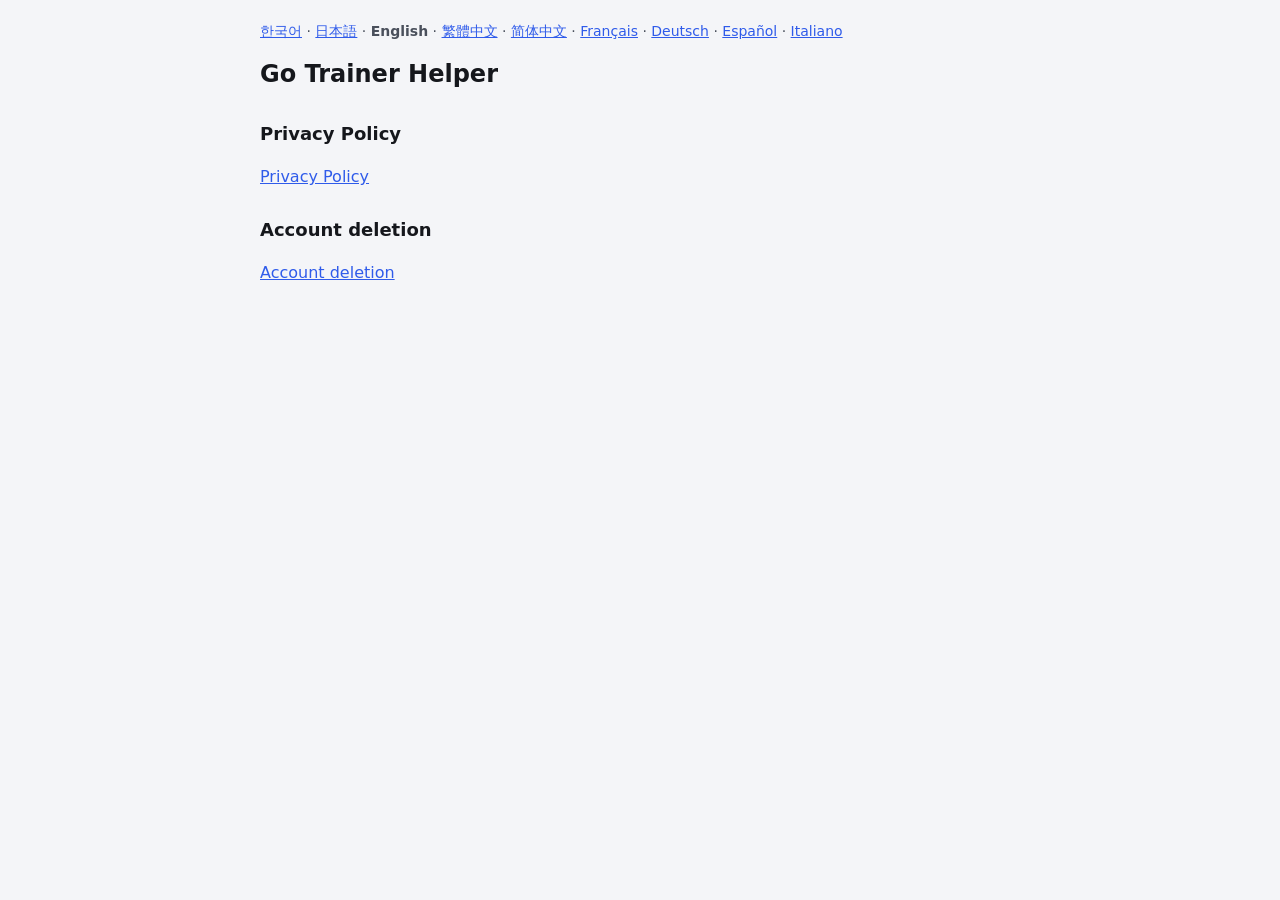
==== docs/index.html @ aec9a299 "개인정보처리방침·계정 삭제 안내 페이지 (9개 언어, GitHub Pages /docs) Co-Authored-By: Claude Opus 5.5 <noreply@anthropic" ====
<!doctype html><html><head><meta charset="utf-8"><meta name="viewport" content="width=device-width,initial-scale=1"><title>Go Trainer Helper</title><link rel="stylesheet" href="style.css"></head><body><div id="app"></div><script src="site.js"></script><script>render({"ko": {"title": "Go Trainer Helper", "updated": "", "sections": [["개인정보처리방침", "<a href=\"privacy.html?lang=ko\">개인정보처리방침</a>"], ["계정 삭제 안내", "<a href=\"delete-account.html?lang=ko\">계정 삭제 안내</a>"]]}, "en": {"title": "Go Trainer Helper", "updated": "", "sections": [["Privacy Policy", "<a href=\"privacy.html?lang=en\">Privacy Policy</a>"], ["Account deletion", "<a href=\"delete-account.html?lang=en\">Account deletion</a>"]]}, "ja": {"title": "Go Trainer Helper", "updated": "", "sections": [["プライバシーポリシー", "<a href=\"privacy.html?lang=ja\">プライバシーポリシー</a>"], ["アカウント削除のご案内", "<a href=\"delete-account.html?lang=ja\">アカウント削除のご案内</a>"]]}, "zh-Hant": {"title": "Go Trainer Helper", "updated": "", "sections": [["隱私權政策", "<a href=\"privacy.html?lang=zh-Hant\">隱私權政策</a>"], ["帳號刪除說明", "<a href=\"delete-account.html?lang=zh-Hant\">帳號刪除說明</a>"]]}, "zh-Hans": {"title": "Go Trainer Helper", "updated": "", "sections": [["隐私政策", "<a href=\"privacy.html?lang=zh-Hans\">隐私政策</a>"], ["账号删除说明", "<a href=\"delete-account.html?lang=zh-Hans\">账号删除说明</a>"]]}, "fr": {"title": "Go Trainer Helper", "updated": "", "sections": [["Politique de confidentialité", "<a href=\"privacy.html?lang=fr\">Politique de confidentialité</a>"], ["Suppression du compte", "<a href=\"delete-account.html?lang=fr\">Suppression du compte</a>"]]}, "de": {"title": "Go Trainer Helper", "updated": "", "sections": [["Datenschutzerklärung", "<a href=\"privacy.html?lang=de\">Datenschutzerklärung</a>"], ["Kontolöschung", "<a href=\"delete-account.html?lang=de\">Kontolöschung</a>"]]}, "es": {"title": "Go Trainer Helper", "updated": "", "sections": [["Política de privacidad", "<a href=\"privacy.html?lang=es\">Política de privacidad</a>"], ["Eliminación de cuenta", "<a href=\"delete-account.html?lang=es\">Eliminación de cuenta</a>"]]}, "it": {"title": "Go Trainer Helper", "updated": "", "sections": [["Informativa sulla privacy", "<a href=\"privacy.html?lang=it\">Informativa sulla privacy</a>"], ["Eliminazione dell'account", "<a href=\"delete-account.html?lang=it\">Eliminazione dell'account</a>"]]}});</script></body></html>
---- docs/style.css ----
:root{--bg:#f4f5f8;--card:#fff;--text:#15171c;--sub:#4a505c;--accent:#2f5bea;--line:#e4e6eb}
@media (prefers-color-scheme:dark){:root{--bg:#0f1424;--card:#18213a;--text:#f3f6ff;--sub:#b8c3e3;--accent:#52e5ff;--line:#33426a}}
body{margin:0;background:var(--bg);color:var(--text);font:16px/1.65 system-ui,-apple-system,"Noto Sans KR",sans-serif}
#app{max-width:760px;margin:0 auto;padding:20px 16px 48px}
.langs{font-size:14px;color:var(--sub);margin-bottom:12px}
a{color:var(--accent)}h1{font-size:24px;margin:8px 0 4px}h2{font-size:18px;margin:24px 0 6px}
.upd{color:var(--sub);font-size:13px;margin:0 0 12px}ul{padding-left:20px}li{margin:4px 0}
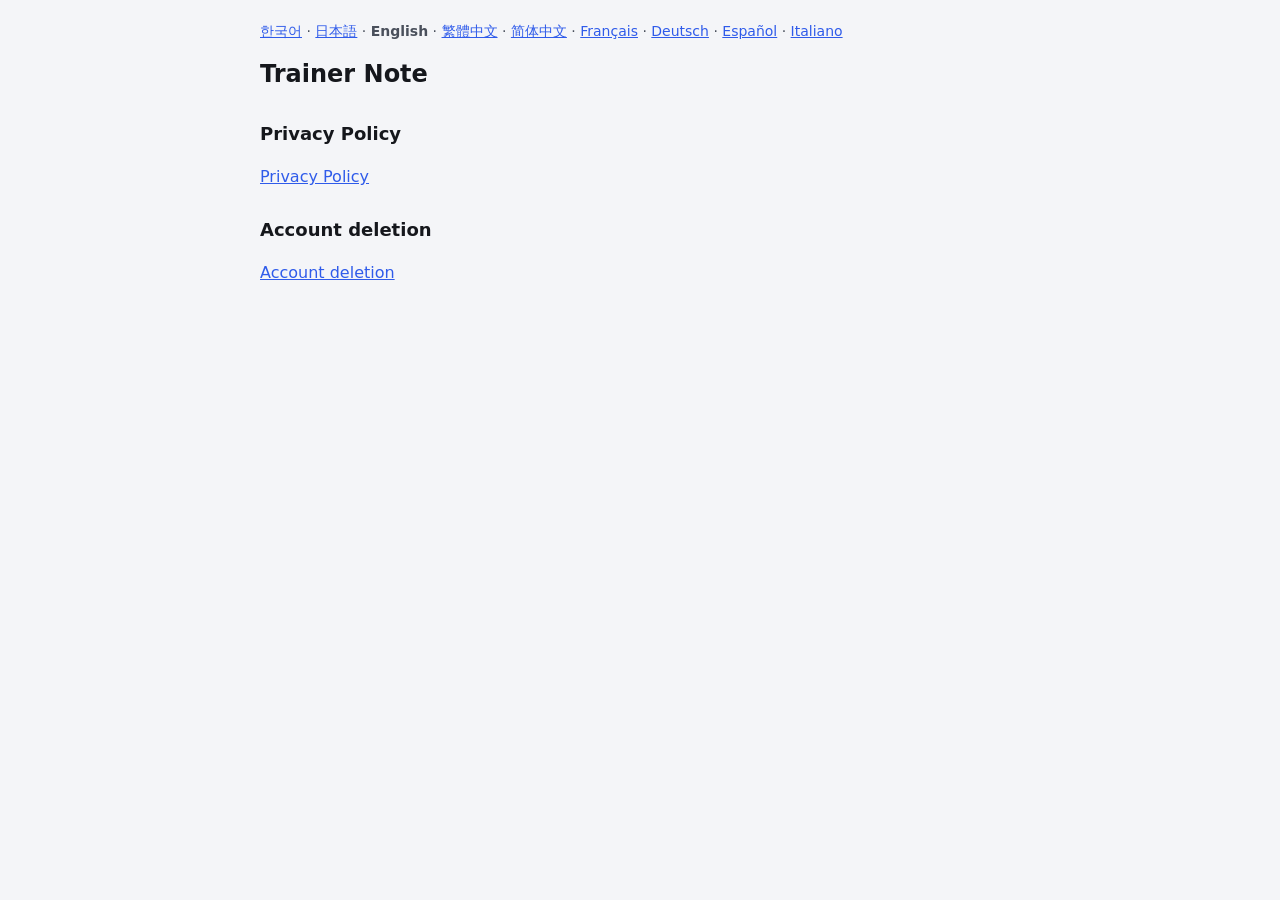
==== commit 4f9f8361: "원격 데이터 갱신 2026-11-23T06:03:02Z" ====
--- a/docs/index.html
+++ b/docs/index.html
@@ -1 +1 @@
-<!doctype html><html><head><meta charset="utf-8"><meta name="viewport" content="width=device-width,initial-scale=1"><title>Go Trainer Helper</title><link rel="stylesheet" href="style.css"></head><body><div id="app"></div><script src="site.js"></script><script>render({"ko": {"title": "Go Trainer Helper", "updated": "", "sections": [["개인정보처리방침", "<a href=\"privacy.html?lang=ko\">개인정보처리방침</a>"], ["계정 삭제 안내", "<a href=\"delete-account.html?lang=ko\">계정 삭제 안내</a>"]]}, "en": {"title": "Go Trainer Helper", "updated": "", "sections": [["Privacy Policy", "<a href=\"privacy.html?lang=en\">Privacy Policy</a>"], ["Account deletion", "<a href=\"delete-account.html?lang=en\">Account deletion</a>"]]}, "ja": {"title": "Go Trainer Helper", "updated": "", "sections": [["プライバシーポリシー", "<a href=\"privacy.html?lang=ja\">プライバシーポリシー</a>"], ["アカウント削除のご案内", "<a href=\"delete-account.html?lang=ja\">アカウント削除のご案内</a>"]]}, "zh-Hant": {"title": "Go Trainer Helper", "updated": "", "sections": [["隱私權政策", "<a href=\"privacy.html?lang=zh-Hant\">隱私權政策</a>"], ["帳號刪除說明", "<a href=\"delete-account.html?lang=zh-Hant\">帳號刪除說明</a>"]]}, "zh-Hans": {"title": "Go Trainer Helper", "updated": "", "sections": [["隐私政策", "<a href=\"privacy.html?lang=zh-Hans\">隐私政策</a>"], ["账号删除说明", "<a href=\"delete-account.html?lang=zh-Hans\">账号删除说明</a>"]]}, "fr": {"title": "Go Trainer Helper", "updated": "", "sections": [["Politique de confidentialité", "<a href=\"privacy.html?lang=fr\">Politique de confidentialité</a>"], ["Suppression du compte", "<a href=\"delete-account.html?lang=fr\">Suppression du compte</a>"]]}, "de": {"title": "Go Trainer Helper", "updated": "", "sections": [["Datenschutzerklärung", "<a href=\"privacy.html?lang=de\">Datenschutzerklärung</a>"], ["Kontolöschung", "<a href=\"delete-account.html?lang=de\">Kontolöschung</a>"]]}, "es": {"title": "Go Trainer Helper", "updated": "", "sections": [["Política de privacidad", "<a href=\"privacy.html?lang=es\">Política de privacidad</a>"], ["Eliminación de cuenta", "<a href=\"delete-account.html?lang=es\">Eliminación de cuenta</a>"]]}, "it": {"title": "Go Trainer Helper", "updated": "", "sections": [["Informativa sulla privacy", "<a href=\"privacy.html?lang=it\">Informativa sulla privacy</a>"], ["Eliminazione dell'account", "<a href=\"delete-account.html?lang=it\">Eliminazione dell'account</a>"]]}});</script></body></html>
+<!doctype html><html><head><meta charset="utf-8"><meta name="viewport" content="width=device-width,initial-scale=1"><title>Trainer Note</title><link rel="stylesheet" href="style.css"></head><body><div id="app"></div><script src="site.js"></script><script>render({"ko": {"title": "트레이너 노트", "updated": "", "sections": [["개인정보처리방침", "<a href=\"privacy.html?lang=ko\">개인정보처리방침</a>"], ["계정 삭제 안내", "<a href=\"delete-account.html?lang=ko\">계정 삭제 안내</a>"]]}, "en": {"title": "Trainer Note", "updated": "", "sections": [["Privacy Policy", "<a href=\"privacy.html?lang=en\">Privacy Policy</a>"], ["Account deletion", "<a href=\"delete-account.html?lang=en\">Account deletion</a>"]]}, "ja": {"title": "Trainer Note", "updated": "", "sections": [["プライバシーポリシー", "<a href=\"privacy.html?lang=ja\">プライバシーポリシー</a>"], ["アカウント削除のご案内", "<a href=\"delete-account.html?lang=ja\">アカウント削除のご案内</a>"]]}, "zh-Hant": {"title": "Trainer Note", "updated": "", "sections": [["隱私權政策", "<a href=\"privacy.html?lang=zh-Hant\">隱私權政策</a>"], ["帳號刪除說明", "<a href=\"delete-account.html?lang=zh-Hant\">帳號刪除說明</a>"]]}, "zh-Hans": {"title": "Trainer Note", "updated": "", "sections": [["隐私政策", "<a href=\"privacy.html?lang=zh-Hans\">隐私政策</a>"], ["账号删除说明", "<a href=\"delete-account.html?lang=zh-Hans\">账号删除说明</a>"]]}, "fr": {"title": "Trainer Note", "updated": "", "sections": [["Politique de confidentialité", "<a href=\"privacy.html?lang=fr\">Politique de confidentialité</a>"], ["Suppression du compte", "<a href=\"delete-account.html?lang=fr\">Suppression du compte</a>"]]}, "de": {"title": "Trainer Note", "updated": "", "sections": [["Datenschutzerklärung", "<a href=\"privacy.html?lang=de\">Datenschutzerklärung</a>"], ["Kontolöschung", "<a href=\"delete-account.html?lang=de\">Kontolöschung</a>"]]}, "es": {"title": "Trainer Note", "updated": "", "sections": [["Política de privacidad", "<a href=\"privacy.html?lang=es\">Política de privacidad</a>"], ["Eliminación de cuenta", "<a href=\"delete-account.html?lang=es\">Eliminación de cuenta</a>"]]}, "it": {"title": "Trainer Note", "updated": "", "sections": [["Informativa sulla privacy", "<a href=\"privacy.html?lang=it\">Informativa sulla privacy</a>"], ["Eliminazione dell'account", "<a href=\"delete-account.html?lang=it\">Eliminazione dell'account</a>"]]}});</script></body></html>
